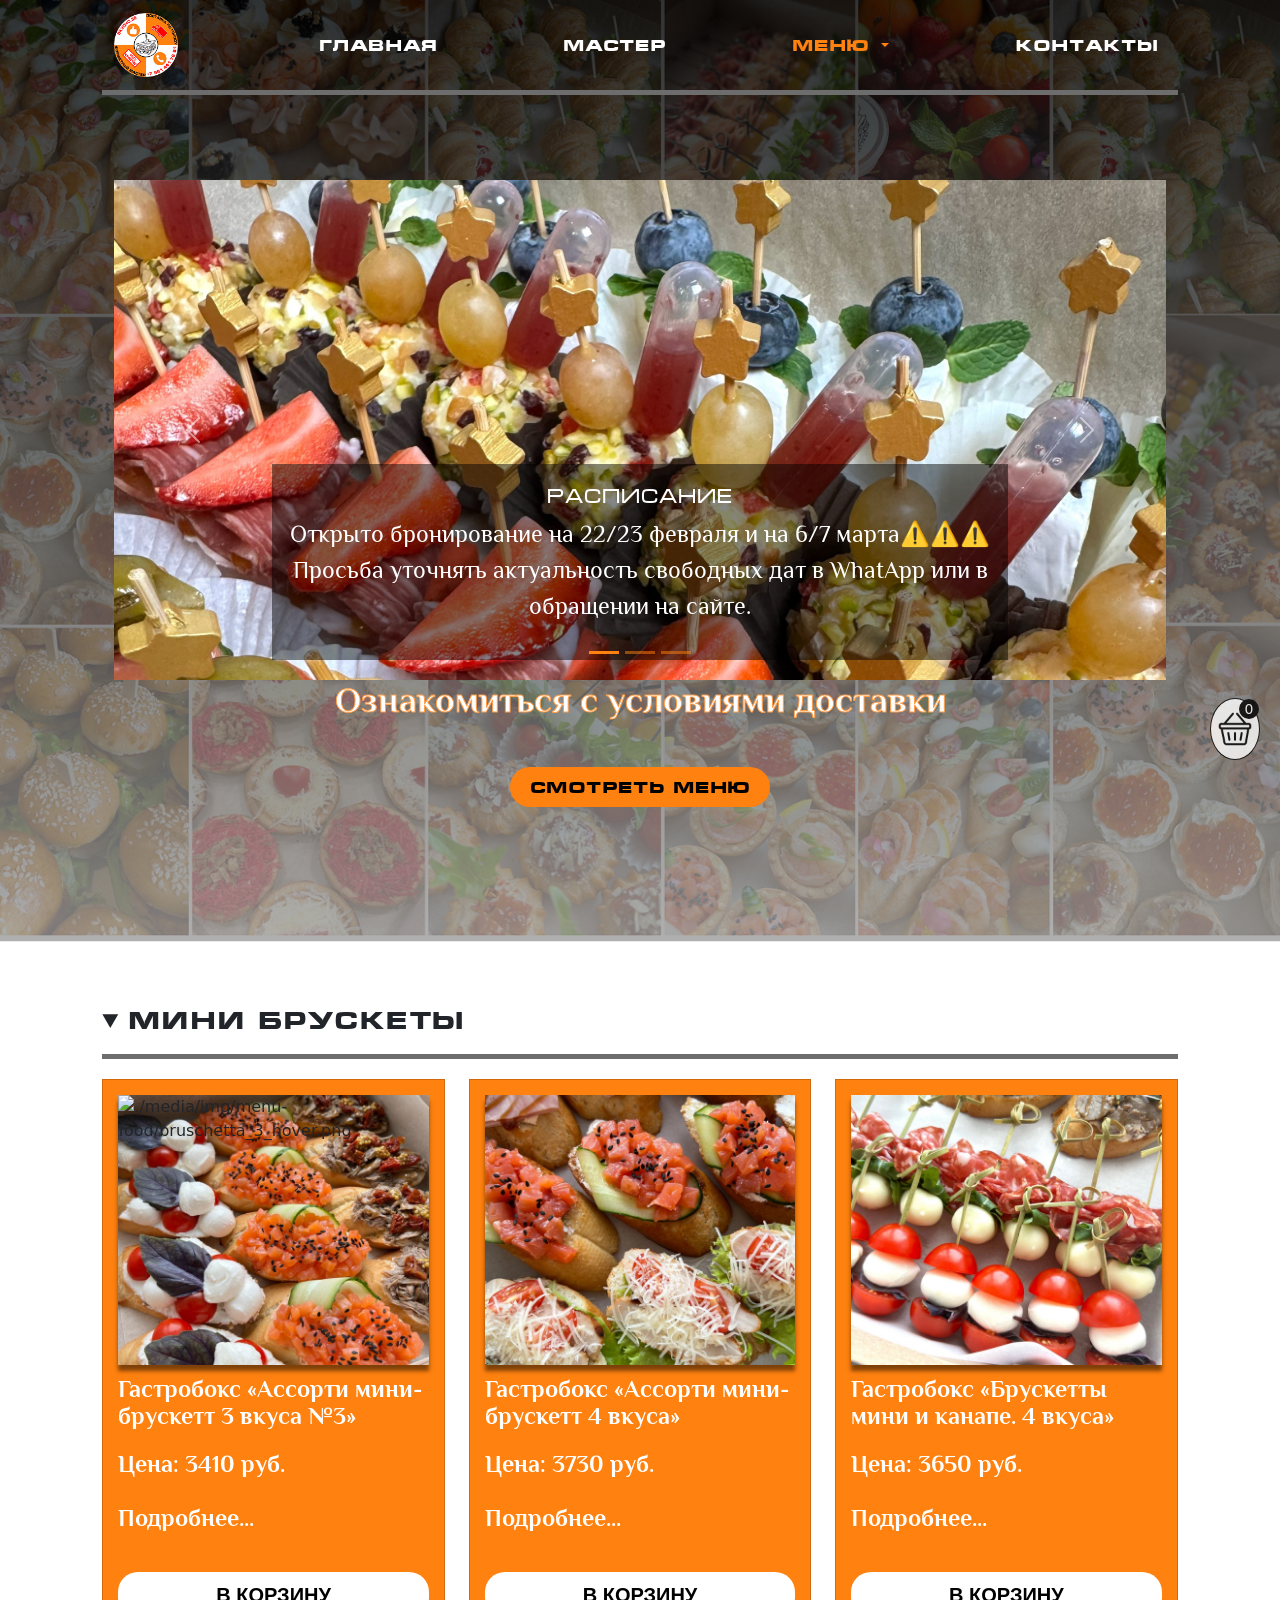
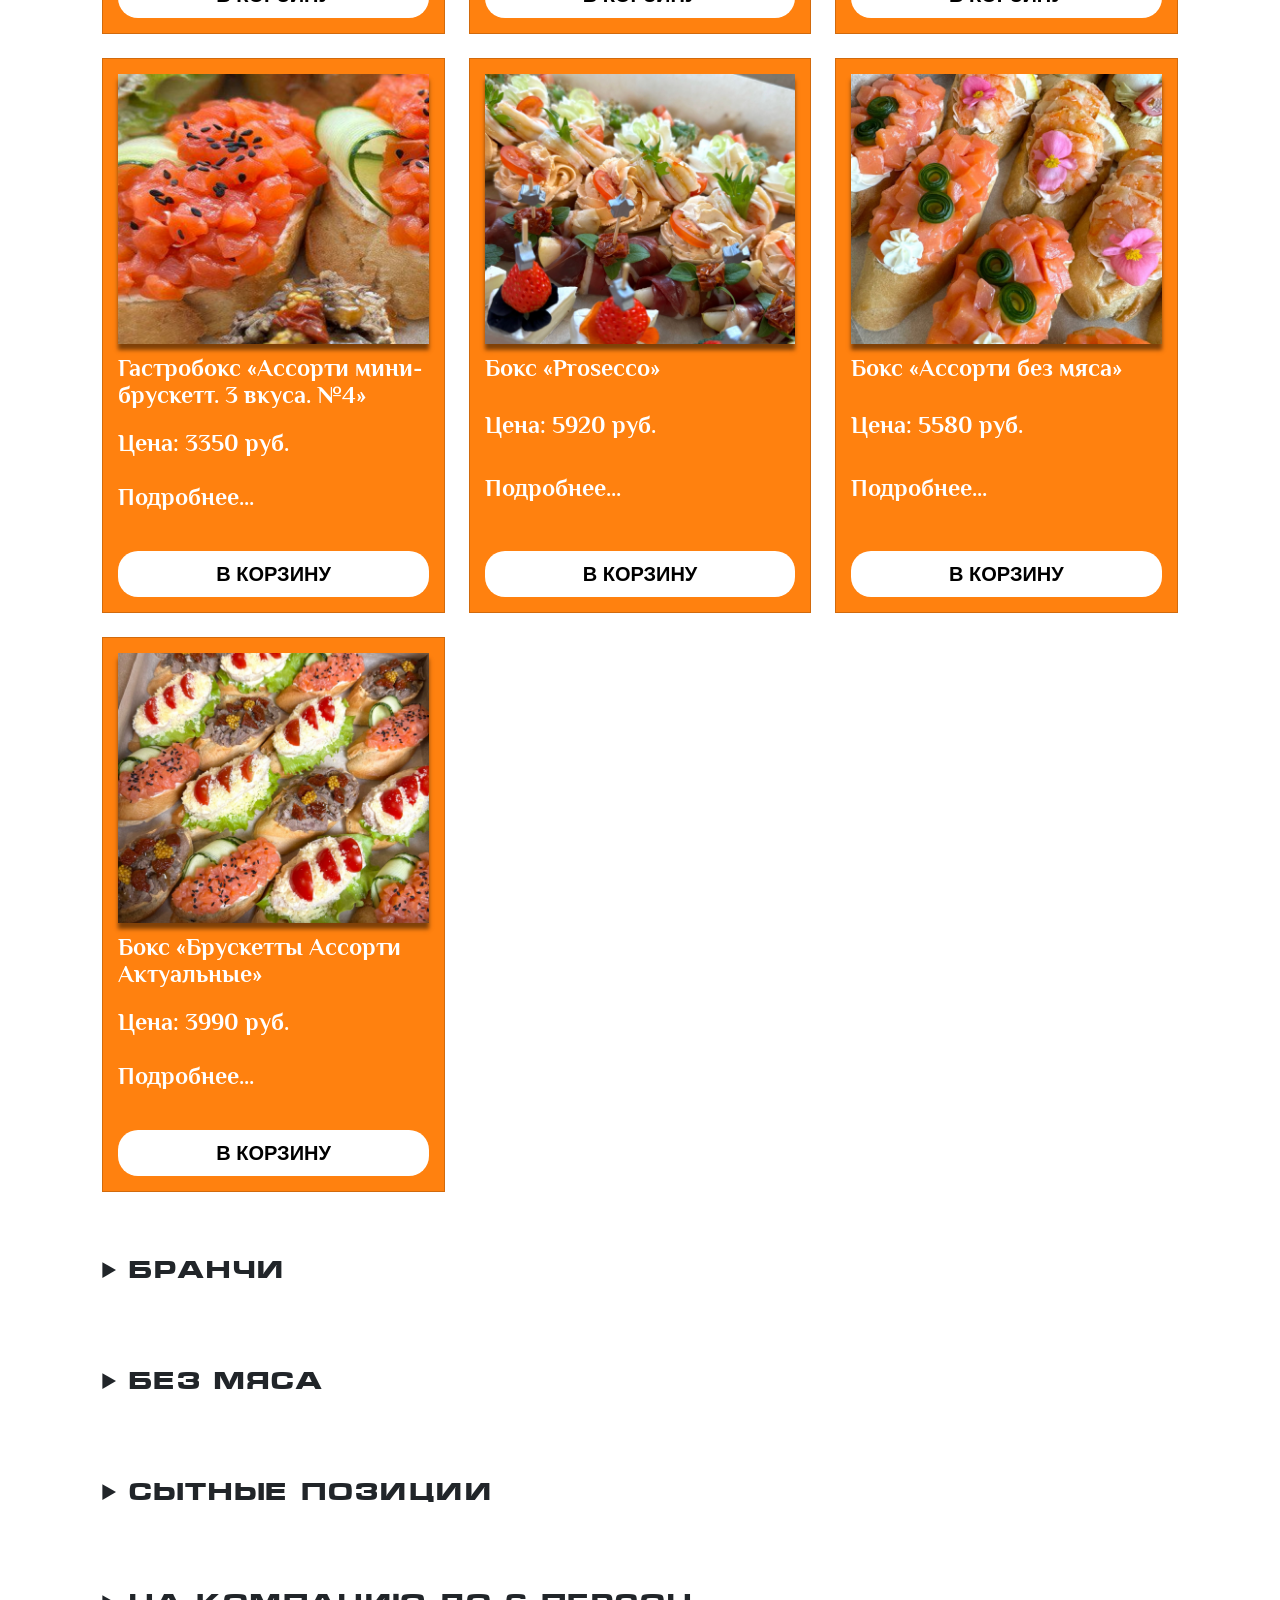
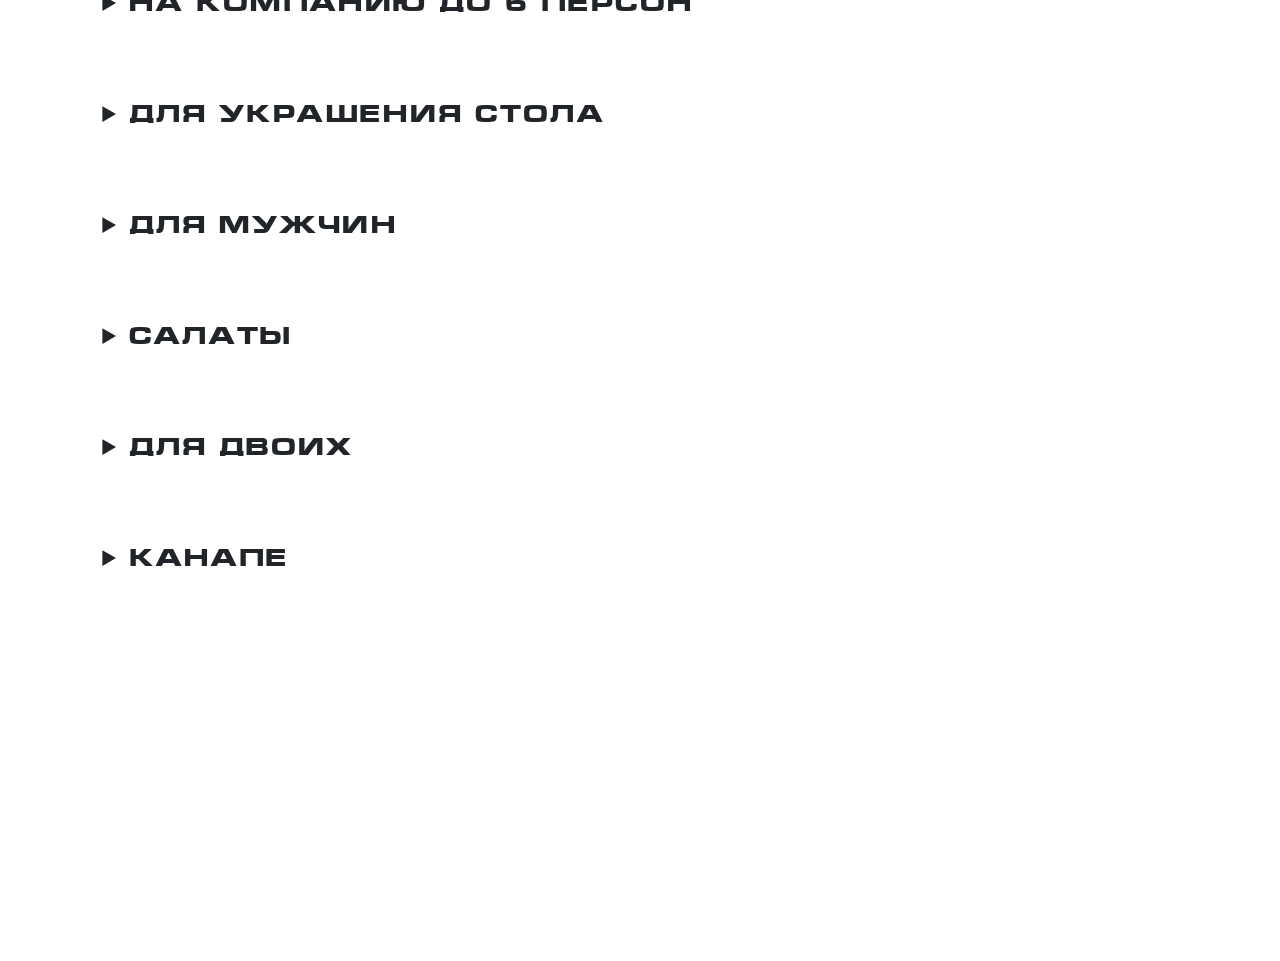
==== catalog.html @ c8fbb337 "first commit" ====
<!DOCTYPE html>
<html lang="en">
<head>
    <meta charset="UTF-8">
    <meta name="viewport" content="width=device-width, initial-scale=1.0">
    <title>Меню. Вкусно 35</title>
    <link rel="stylesheet" href="./assets/modal.css">
    <link rel="stylesheet" href="./assets/animate.css">
    <link href="https://cdn.jsdelivr.net/npm/bootstrap@5.3.3/dist/css/bootstrap.min.css" rel="stylesheet" integrity="sha384-QWTKZyjpPEjISv5WaRU9OFeRpok6YctnYmDr5pNlyT2bRjXh0JMhjY6hW+ALEwIH" crossorigin="anonymous">
    <link rel="stylesheet" href="./assets/styles.css">
    <link rel="shortcut icon" href="./media/img/logo2.png" type="image/x-icon">
</head>
<body>
  <div class="first_block">
    <header class="header fadeInDown wow" style="visibility: visible; animation-name: fadeInDown;">
      <div class="nav_bar">
        <nav class="navbar navbar-expand-lg nav_bar">
            <div class="container-fluid">
              <a class="navbar-brand logo" href="#"><img src="./media/img/logo.png" alt="Логотип Вкусно 35" srcset=""></a>
              <button class="navbar-toggler " type="button" data-bs-toggle="collapse" data-bs-target="#navbarNavDropdown" aria-controls="navbarNavDropdown" aria-expanded="false" aria-label="Toggle navigation">
                <span class="navbar-toggler-icon"></span>
              </button>
              <div class="collapse  navbar-collapse justify-content-end menu_show" id="navbarNavDropdown">
                <ul class="navbar-nav nav_gap">
                  <li class="nav-item">
                    <a class="nav-link" aria-current="page" href="./index.html">ГЛАВНАЯ</a>
                  </li>
                  <li class="nav-item">
                    <a class="nav-link" href="./index.html#master">МАСТЕР</a>
                  </li>
                  <li class="nav-item dropdown">
                    <a class="nav-link dropdown-toggle active_a" href="#" role="button" data-bs-toggle="dropdown" aria-expanded="false">
                      МЕНЮ
                    </a>
                    <ul class="dropdown-menu">
                      <li><a class="dropdown-item" href="#category-1">МИНИ-БРУСКЕТЫ</a></li>
                      <li><a class="dropdown-item" href="#category-5">НА КОМПАНИЮ ДО <br> 6 ПЕРСОН</a></li>
                      <li><a class="dropdown-item" href="#category-6">ДЛЯ УКРАШЕНИЯ <br> СТОЛА</a></li>
                      <li><a class="dropdown-item" href="#category-7">ДЛЯ МУЖЧИН</a></li>
                      <li><a class="dropdown-item" href="#category-8">САЛАТЫ</a></li>
                      <li><a class="dropdown-item" href="#category-9">ДЛЯ ДВОИХ</a></li>
                      <li><a class="dropdown-item" href="#category-1">КАНАПЕ</a></li>
                      <li><a class="dropdown-item" href="#category-4">СЫТНЫЕ ПОЗИЦИИ</a></li>
                      <li><a class="dropdown-item" href="#category-2">БРАНЧИ</a></li>
                      <li><a class="dropdown-item" href="#category-3">БЕЗ МЯСА</a></li>
                    </ul>
                  </li>
                  <li class="nav-item">
                    <a class="nav-link" href="#">КОНТАКТЫ</a>
                  </li>
                </ul>
              </div>
            </div>
          </nav>
        </div>
        <hr class="hr-menu" width="84%" style="color: #6D6D6D !important; height: 5px; background-color: #6D6D6D; opacity: 1; margin-bottom: 0;">
    </header>
    <button id="scrollToTopBtn"></button>
    <main class="first_con wow fadeInUp" style="visibility: visible; animation-name: fadeInUp;">
      <div class="main_content">
        <div class="slider container">
        <div id="carouselExampleCaptions" class="carousel slide">
            <div class="carousel-indicators">
              <button type="button" data-bs-target="#carouselExampleCaptions" data-bs-slide-to="0" class="active" aria-current="true" aria-label="Slide 1"></button>
              <button type="button" data-bs-target="#carouselExampleCaptions" data-bs-slide-to="1" aria-label="Slide 2"></button>
              <button type="button" data-bs-target="#carouselExampleCaptions" data-bs-slide-to="2" aria-label="Slide 3"></button>
            </div>
            
            <div class="carousel-inner">
              <div class="carousel-item active">
                <img src="./media/img/slider/slide1.jpg" class="d-flex aic w-100" alt="slide1">
                <div class="carousel-caption d-none d-md-block">
                  <h5>РАСПИСАНИЕ</h5>
                  <p>Открыто бронирование на 22/23 февраля и на 6/7 марта⚠️⚠️⚠️ <br>
                    Просьба уточнять актуальность свободных дат в WhatApp или в обращении на сайте.</p>
                </div>
              </div>
              <div class="carousel-item">
                <img src="./media/img/slider/slide2.jpg" class="d-flex aic w-100" alt="slide2">
                <div class="carousel-caption d-none d-md-block item_top">
                  <h5>Нас 1000 в группе ВКонтакте </h5>
                  <p>Спасибо, что вы со мной!🎉🎉🎉</p>
                </div>
              </div>
              <div class="carousel-item">
                <img src="./media/img/slider/slide3.jpg" class="d-flex aic w-100" alt="slide3">
                <div class="carousel-caption d-none d-md-block">
                  <h5>⚠️Акция⚠️</h5>
                  <p>Скидка на специальное предложение "Сет на 4-5 персон" всего за 4990₽
                    <br>
                    Просьба если есть вопросы уточнять в WhatApp или в обращении на сайте.
                  </p>
                </div>
              </div>
            </div>
            <button class="carousel-control-prev" type="button" data-bs-target="#carouselExampleCaptions" data-bs-slide="prev">
              <span class="carousel-control-prev-icon" aria-hidden="true"></span>
              <span class="visually-hidden">Previous</span>
            </button>
            <button class="carousel-control-next" type="button" data-bs-target="#carouselExampleCaptions" data-bs-slide="next">
              <span class="carousel-control-next-icon" aria-hidden="true"></span>
              <span class="visually-hidden">Next</span>
            </button>
          </div>
        </div>
        <a href="#" id="open-info-modal">Ознакомиться с условиями доставки</a>
        <a class="btn" href="#"><button>СМОТРЕТЬ МЕНЮ</button></a>
      </div>
    </main>
    
  </div>
  <main class="wow fadeInLeft" style="visibility: visible; animation-name: fadeInLeft;">
    <div class="products-container" id="products-container" ></div>
    <div class="cart" id="cart"></div>
  </main>
  <div class="footer wow fadeInDown" style="visibility: visible; animation-name: fadeInDown;" id="contacts">
    <footer class="footer-bs">
      <div class="row">
        
        <div class="col-md-4 footer-brand">
          <a class="navbar-brand logo_footer" href="#"><img src="./media/img/logo.png" alt="Логотип Вкусно 35" srcset=""></a>
          <p>Название организации: VKYSNO 35</p>
                <p>Адрес: ул. СЕВЕРНАЯ, д. 16а, <br>
                  г. Вологда, Россия</p>
                <p>Телефон: +7 (981) 441-78-81</p>
          <p>© 2025 VKYSNO 35. Все права защищены.</p>
        </div>
        
      <div class="col-md-4 footer-nav">
        <h4>Навигация</h4>
        <div class="col-md-6">
          <ul class="pages">
            <li><a href="./index.html">ГЛАВНАЯ</a></li>
            <li><a href="./index.html#master">МАСТЕР</a></li>
            <li><a href="#">МЕНЮ</a></li>
            <li><a href="#">КОНТАКТЫ</a></li>
          </ul>
        </div>
        <div class="col-md-6">
          <h4>Меню</h4>
          <ul class="list">
            <li><a class="" href="#category-1">МИНИ-БРУСКЕТЫ</a></li>
            <li><a class="" href="#category-5">НА КОМПАНИЮ ДО <br> 6 ПЕРСОН</a></li>
            <li><a class="" href="#category-6">ДЛЯ УКРАШЕНИЯ <br> СТОЛА</a></li>
            <li><a class="" href="#category-7">ДЛЯ МУЖЧИН</a></li>
            <li><a class="" href="#category-8">САЛАТЫ</a></li>
            <li><a class="" href="#category-9">ДЛЯ ДВОИХ</a></li>
            <li><a class="" href="#category-1">КАНАПЕ</a></li>
            <li><a class="" href="#category-4">СЫТНЫЕ ПОЗИЦИИ</a></li>
            <li><a class="" href="#category-2">БРАНЧИ</a></li>
            <li><a class="" href="#category-3">БЕЗ МЯСА</a></li>
          </ul>
        </div>
      </div>
        
      <div class="col-md-4 col-width-20 footer-social">
        <h4>Соц.сети</h4>
        <ul>
          <li><a href="https://vk.com/vkusno_35vologda"><img src="./media/img/icons/vk.svg" alt=""></a></li>
          <li><a href="https://t.me/vkusnova35"><img src="./media/img/icons/tg.png" alt=""></a></li>
          <li><a href="http://wa.me/79814417881"><img src="./media/img/icons/wa.png" alt=""></a></li>
        </ul>
        <h4>Мы на карте</h4>
          <div class="input-group">
            <iframe src="https://yandex.ru/map-widget/v1/?um=constructor%3Ae4d21f223abd759ea896654541b74f82399baac6ef9bda133e0e5730285a9927&amp;source=constructor" width="472" height="240" frameborder="0"></iframe>
          </div>
      </div>
      </div>
    </footer>
  </div>
  <div id="delivery-modal" class="modal-info-con">
    <div class="modal-info-content">
        <span class="close-info-modal">&times;</span>
        <h2>Условия доставки</h2>
        <p><ul>
          <li>Минимальный заказ 1 бокс.</li>
          <li>Предоплата. </li>
          <li>Бесплатная доставка по городу от 12000₽.</li>
          <li>Срочные и ранние заказы +10+30% к стоимости.</li>
        </ul></p>
    </div>
  </div>
  <div class="modal" id="modal"></div>
</body>
<script src="./assets/wow.min.js"></script>
<script>new WOW().init();</script>
<script src="./assets/menu-shadow.js"></script>
<script src="./assets/modalgenerator.js"></script>
<script src="./assets/scroolup.js"></script>
<script src="./assets/menugenerator.js"></script>
<script src="./assets/adaptive.js"></script>
<script>
  function assignSummaryIds() {
    const detailsElements = document.querySelectorAll("summary");
    detailsElements.forEach((summary, index) => {
        summary.id = `summary-${index + 1}`;
    });
  }
    document.addEventListener("DOMContentLoaded", function () {
      assignSummaryIds();
  });
</script>
<script src="./assets/modaldelivery.js"></script>
<script src="https://cdn.jsdelivr.net/npm/bootstrap@5.3.3/dist/js/bootstrap.bundle.min.js" integrity="sha384-YvpcrYf0tY3lHB60NNkmXc5s9fDVZLESaAA55NDzOxhy9GkcIdslK1eN7N6jIeHz" crossorigin="anonymous"></script>
</html>
---- assets/modal.css ----
.modal {
    display: none;
    position: fixed;
    top: 0;
    left: 0;
    width: 100%;
    height: 100%;
    background-color: rgba(255, 255, 255);
    justify-content: center;
    align-items: center;
    z-index: 9999;
}

.modal-content {
    background: white;
    width: 90%;
    max-width: 1000px;
    padding: 20px;
    position: relative;
    display: flex;
    flex-direction: row !important;
    align-items: flex-start;
    gap: 20px;
    overflow: hidden;
    border-radius: 10px;
}

.close {
    position: absolute;
    top: 15px;
    right: 20px;
    font-size: 32px;
    cursor: pointer;
    z-index: 10000;
    color: #FF810F;
    font-weight: bold;
}

.modal-logo {
    position: absolute;
    top: 15px;
    left: 20px;
    width: 50px;
}

.modal-gallery {
    flex: 1;
    display: flex;
    flex-direction: column;
    align-items: center;
}

.main-image-container {
    position: relative;
    width: 100%;
}

.main-image {
    width: 100%;
    height: auto;
    border-radius: 10px;
}

.prev-btn, .next-btn {
    position: absolute;
    top: 50%;
    transform: translateY(-50%);
    background: rgba(0, 0, 0, 0.5);
    color: white;
    border: none;
    padding: 10px;
    cursor: pointer;
    border-radius: 5px;
    font-size: 18px;
}

.prev-btn {
    left: 10px;
}

.next-btn {
    right: 10px;
}

.thumbnail-container {
    display: flex;
    margin-top: 10px;
    gap: 5px;
    justify-content: center;
}

.thumbnail-container img {
    width: 50px;
    height: 50px;
    cursor: pointer;
    border: 2px solid transparent;
    border-radius: 5px;
}

.thumbnail-container img.active_modal {
    border: 2px solid orange;
}

.modal-info {
    flex: 1;
    display: flex;
    flex-direction: column;
    justify-content: flex-start;
    gap: 15px;
}

.modal-price {
    font-weight: bold;
    font-size: 18px;
}

.quantity-control {
    display: flex;
    align-items: center;
    background: #ddd;
    padding: 5px 15px;
    border-radius: 20px;
    gap: 10px;
}

.quantity-control button {
    background: #FF810F;
    color: black;
    border: none;
    padding: 5px 10px;
    border-radius: 5px;
    cursor: pointer;
    font-weight: bold;
}

.quantity-control .quantity {
    font-size: 16px;
    font-weight: bold;
}
.modal-info .add-to-cart {
    font-family: 'Micra Bold';
    background: #FF810F;
    color: black;
    border-radius: 20px;
    border: none;
    padding: 10px 77px !important;
    cursor: pointer;
    transition: background-color 0.5s ease, border 0.5s ease;
    font-size: 16px;
    font-weight: bold;
}
.main-image-container button:hover{
    background-color: rgba(255, 255, 255, 0) !important;
}
.modal-info .add-to-cart:hover {
    background-color: white !important;
    border: black solid 1px !important;
}

.modal-description {
    font-size: 14px;
    line-height: 1.4;
    color: #333;
}
.quantity-control{
    border: solid black 1px !important;
}
#cart-container {
    position: fixed;
    bottom: 20px;
    right: 20px;
    background: rgba(255, 129, 15, 0.8);
    padding: 10px;
    border-radius: 50px;
    display: none;
    align-items: center;
    justify-content: center;
    cursor: pointer;
    transition: opacity 0.5s ease-in-out;
}

#cart-count {
    position: absolute;
    top: 0;
    right: 0;
    background: black;
    color: white;
    font-size: 14px;
    width: 20px;
    height: 20px;
    border-radius: 50%;
    text-align: center;
    line-height: 20px;
}

#cart-overlay {
    position: fixed;
    top: 0;
    left: 0;
    width: 100%;
    height: 100%;
    background: rgba(0, 0, 0, 0.6);
    display: none;
    justify-content: center;
    align-items: center;
}

#cart-popup {
    background: white;
    padding: 20px;
    border-radius: 10px;
    text-align: center;
    width: 300px;
}

#cart-items {
    max-height: 200px;
    overflow-y: auto;
}

.cart-item {
    display: flex;
    justify-content: space-between;
    margin-bottom: 10px;
}

#cart-close {
    cursor: pointer;
    font-size: 20px;
    color: red;
}

#cart-checkout {
    background: #FF810F;
    color: black;
    border-radius: 10px;
    padding: 10px;
    border: none;
    cursor: pointer;
}

#cart-checkout:hover {
    background: white;
    border: 1px solid black;
}
.modal-info h2{
    padding-right: 30px;
}
.modal-info-con {
    display: none;
    position: fixed;
    top: 0;
    left: 0;
    width: 100%;
    height: 100%;
    background: rgba(0, 0, 0, 0.5);
    justify-content: center;
    align-items: center;
}

.modal-info-content {
    background: white;
    padding: 30px;
    max-width: 800px;
    width: 100%;
    text-align: center;
    position: relative;
    z-index: 10000;
}
.modal-info-content h2{
    font-family: 'Philosopher';
    font-style: normal;
    font-weight: 700;
    font-size: 36px;
    line-height: 40px;
    text-align: left;
    color: #FF810F;
}
.modal-info-content ul{
    font-family: 'Philosopher';
    font-style: normal;
    font-weight: 700;
    font-size: 36px;
    line-height: 40px;
    text-align: left;
    color: #000000;
    padding-left: 80px;

}
.modal-info-content li{
    margin-bottom: 15px;
}
.close-info-modal {
    position: absolute;
    top: 10px;
    right: 15px;
    font-size: 32px;
    cursor: pointer;
    color: #FF810F;
}
.close:hover {
    color: #000;
}

@keyframes fadeInLeftCustom {
    from {
        opacity: 0;
        transform: translateX(-100px);
    }
    to {
        opacity: 1;
        transform: translateX(0);
    }
}

@keyframes fadeInRightCustom {
    from {
        opacity: 0;
        transform: translateX(100px);
    }
    to {
        opacity: 1;
        transform: translateX(0);
    }
}

.fadeInLeftCustom {
    animation: fadeInLeftCustom 1s ease forwards;
}

.fadeInRightCustom {
    animation: fadeInRightCustom 1s ease forwards;
}
@media screen and (max-width: 768px) {
    .modal-content {
        flex-direction: column !important;
        width: 95%;
    }
    .modal-info-content{
        max-width: 400px;
        font-size: 16px;
    }
    .modal{
        margin-top: 50px;
    }
    .main-image-container {
        position: relative;
        width: 45%;
    }
    .quantity-control{
        margin-top: 0 !important;
    }
    .modal-gallery {
        width: 100%;
    }

    .modal-info {
        width: 100%;
    }

    .btn {
        padding: 10px 40px;
        font-size: 14px;
    }
}
---- assets/styles.css ----
@import url('https://fonts.googleapis.com/css2?family=Philosopher:ital,wght@0,400;0,700;1,400;1,700&display=swap');
@font-face {
    font-family: 'Micra Normal';
    src: url('../media/fonts/Micra.eot');
    src: url('../media/fonts/Micra.eot?#iefix') format('embedded-opentype'),
    url('../media/fonts/Micra.woff') format('woff'),
    url('../media/fonts/Micra.ttf') format('truetype');
    font-weight: normal;
    font-style: normal;
    }
@font-face {
    font-family: 'Micra Bold';
    src: url('../media/fonts/Micra-Bold.eot');
    src: url('../media/fonts/Micra-Bold.eot?#iefix') format('embedded-opentype'),
    url('../media/fonts/Micra-Bold.woff') format('woff'),
    url('../media/fonts/Micra-Bold.ttf') format('truetype');
    font-weight: normal;
    font-style: normal;
    }
html{
    scroll-behavior: smooth;
}
.header .nav_bar{
    display: flex !important;
    flex-direction: row !important;
    gap: 15vw;
    justify-content: center;
    
    margin: 0 auto;
    width: 84vw;
    z-index: 10000;
}
.header{
    position: fixed;
    width: 100vw;
    z-index: 10000;
    margin: 0 auto;
    
}
.first_block{
    background-image: url('../media/img/bg.png');
    background-repeat: no-repeat;
    background-size: cover;
}
.header{
    display: flex;
    flex-direction: column;
    align-items: center;
}
.show{
    width: 220px;
}
body{
    
}
.header a{
    font-family: 'Micra Bold' !important;
    color: white;
}
.header a:hover, .header a:focus{
    color: #FF810F;
}
.header .active_a{
    color: #FF810F;
}
.dropdown-menu{
    position: absolute !important;
}
.dropdown-toggle{
    width: fit-content;
}
.navbar-toggler {
    background-color: white !important;
}
body{
    display: flex;
    flex-direction: column;
}
.header .active_a:hover{
    color: #ff9e49;
}
.first_con{
    margin-top: 180px;
}
.dropdown{
    position: relative;
}
.dropdown-menu{
    font-size: 12px;
}
.navbar-nav .nav-link.show{
    color: white;
}
.dropdown-menu{
    background-color: rgba(255, 255, 255); 
    
}
.dropdown-menu a{
    color: rgb(0, 0, 0);
}
.nav_gap{
    display: flex;
    gap: 110px;
}
.cart-items{
    overflow-y: scroll;
}
hr{
    margin: 0;
}
.main_content{
    display: flex;
    align-items: center;
    flex-direction: column;
    margin-top: 10vh;
}
.main_content p{
    font-size: 36px;
    color: white;
    width: 1320px;
    text-align: center;
    font-family: "Philosopher", serif;
}
.main_content a{
    font-family: 'Philosopher';
    font-style: normal;
    font-weight: 700;
    font-size: 36px;
    line-height: 40px;
    text-align: center;
    color: #FFFFFF;
    -webkit-text-stroke: 2px #ff9e49;
    text-stroke: 2px #ff9e49;
    text-decoration: none;
}
#cart-icon{
    position: fixed;
    bottom: 140px;
    width: 50px;
    right: 20px;
    background-color: white;
    opacity: .8;
    padding: 5px;
    border-radius: 50%;
    display: flex;
    border: black solid 1px;
    align-items: center;
    justify-content: center;
    z-index: 100000 !important;
}
#cart-icon img{
    width: 50px;
}
#cart-modal {
    display: none;
    position: fixed;
    top: 0;
    left: 0;
    width: 100%;
    height: 100%;
    background: rgba(0, 0, 0, 0.5);
    justify-content: center;
    align-items: center;
}
.cart-content {
    background: white;
    width: 400px;
    padding: 20px;
    text-align: center;
}

.cart-close {
    position: absolute;
    top: 15px;
    right: 20px;
    font-size: 28px;
    cursor: pointer;
}
.cart-item img{
    width: 80px;
}
.cart-item-info{
    margin-bottom: 20px;
}
.cart-footer input, .cart-footer textarea {
    width: 100%;
    margin-bottom: 10px;
    padding: 8px;
}
.cart-footer{
    margin-top: 20px;
}
#submit-order {
    width: 100%;
    background: #FF810F;
    color: white;
    padding: 10px;
    border: none;
    cursor: pointer;
}
.main_content a button, .con_text button, .menu_btn button, #submit-order{
    -webkit-text-stroke: 0;
    text-stroke: 0;
    font-family: 'Micra Bold';
    background: #FF810F;
    color: black;
    border-radius: 20px;
    border: none;
    padding: 10px 77px;
    transition: background-color 0.5s ease, border 0.5s ease;
}
.con_text button, .menu_btn button{
    padding: 10px 20px;
}
.con_head{
    margin-top: 50px;
}
.con_head h2{
    font-family: 'Micra Bold';
    font-size: 2rem;
    color: black;
}
.btn{
    padding: 0 !important;
    font-size: 1.8rem;
}
.dropdown-menu{
    position: absolute;
}
main{
    padding: 0 8%;
}
.main_content .btn{
    margin-top: 40px;
    margin-bottom: 15vh;
}
.con_info_master{
    display: flex;
    flex-direction: row;
    justify-content: space-between;
    flex-wrap: nowrap;
    gap: 60px;
    align-items: start;
    font-family: "Philosopher", serif;
}
.con_info_master p{
    font-size: 1.8rem;
}
.con_info_master img{
    box-shadow: 2px 4px 6px rgba(0, 0, 0, 0.5);
    object-fit: contain;
}
hr{
    color: #6D6D6D !important; height: 5px; background-color: #6D6D6D; opacity: 1; 
}
.hr-md{
    margin-bottom: 50px;
}
.feedback{
    display: flex;
    flex-direction: row;
    flex-wrap: wrap;
    gap: 25px;
    align-items: center;
    justify-content: center;
}
.cart-item{
    display: flex;
    flex-direction: column;
}
.cart-item-info{
    display: flex;
    flex-direction: row;
    align-items: center;
    justify-content: space-between; margin-top: 20px;
}
.client-block{
    display: flex;
    flex-direction: row;
    width: 780px;
    background-color: #FF810F;
    padding: 28px 30px;
    gap: 30px;
    align-items: center;
}
.food-img{
    width: 48%;
    box-shadow: 0px 6px 4px rgba(0, 0, 0, 0.5);

}.food-images{
    display: flex;
    flex-direction: row;
    gap: 20px;
}
.client-name{
    font-family: "Philosopher", serif;
    font-size: 28px;
    font-weight: bold;
}
.client-header{
    display: flex;
    flex-direction: row;
    align-items: center;
    gap: 10px;
}
.client-avatar-review{
    display: flex;
    flex-direction: column;
    gap: 10px;
    align-items: center;
}
.header {
    transition: background-color 0.3s ease-in-out;
}
    
.slide button:hover{
    background-color: #ffffff00 !important;
    border: none !important;
}
.carousel-item{
    height: 500px;
    object-fit: center;
}
.carousel-item h5{
    font-family: 'Micra Normal';
}
.aic{
    align-items: center;
}
.carousel-item p{
    font-size: 20px;
    width: 100% !important;
}
.carousel-caption{
    background-color: rgba(0, 0, 0, 0.479);
}
.logo img{
    width: 64px;
}
.header.menu-active {
    background-color: rgba(0, 0, 0, 0.5);
    backdrop-filter: blur(5px);
}
.footer{
    margin-top: 50px;
    background-color: #FF810F;
}
.logo_footer img{
    margin-bottom: 20px;
}
button:hover{
    background-color: white !important;
    border: black solid 1px !important;
}
#scrollToTopBtn {
    display: none;
    position: fixed;
    padding: 0;
    bottom: 5%;
    right: 50px;
    width: 60px;
    height: 60px;
    background-color: white;
    border: 1px solid black;
    border-radius: 50%;
    box-shadow: 0 4px 6px rgba(0, 0, 0, 0.1);
    cursor: pointer;
    outline: none;
    z-index: 10000;
    transition: transform 0.2s ease;
  }
  
  #scrollToTopBtn::before {
    content: "";
    display: block;
    width: 0;
    height: 0;
    border-left: 10px solid transparent;
    border-right: 10px solid transparent;
    border-bottom: 10px solid black;
    position: absolute;
    top: 50%;
    left: 50%;
    transform: translate(-50%, -50%);
  }
  
  #scrollToTopBtn:hover {
    transform: scale(1.1);
  }

.footer-bs {
	padding: 60px 40px;
	color: rgba(0, 0, 0);
	border-bottom-right-radius: 6px;
	border-top-left-radius: 0px;
	border-bottom-left-radius: 6px;
  width: 100%;
  max-width: 1620px;
  font-family: 'Micra Bold';
  margin: auto;
}
.footer-social ul{
    flex-direction: row !important; 
    display: flex;
}
.footer-bs a{
    text-decoration: none;
}
.footer-bs .footer-brand, .footer-bs .footer-nav, .footer-bs .footer-social, .footer-bs .footer-ns { padding:10px 25px; }
.footer-bs .footer-nav, .footer-bs .footer-social, .footer-bs .footer-ns { border-color: transparent; }
.footer-bs .footer-brand h2 { margin:0px 0px 10px; }
.footer-bs .footer-brand p { font-size:12px; color:rgb(0, 0, 0); }

.footer-bs .footer-nav ul.pages { list-style:none; padding:0px; }
.footer-bs .footer-nav ul.pages li { padding:5px 0px;}
.footer-bs .footer-nav ul.pages a { color:rgb(0, 0, 0); font-weight:bold; text-transform:uppercase; transition: color 0.3s ease;}
.footer-bs .footer-nav ul.pages a:hover { color:rgb(255, 255, 255); text-decoration:none; }
.footer-bs .footer-nav h4 {
	font-size: 18px;
	text-transform: uppercase;
	letter-spacing: 3px;
	margin-bottom:10px;
}

.footer-bs .footer-nav ul.list { list-style:none; padding:0px; }
.footer-bs .footer-nav ul.list li { padding:5px 0px;}
.footer-bs .footer-nav ul.list a { color:rgba(0, 0, 0); }
.footer-bs .footer-nav ul.list a:hover { color:rgb(255, 255, 255); text-decoration:none; transition: color 0.3s ease;}

.footer-bs .footer-social ul { list-style:none; padding:0px; }
.footer-bs .footer-social h4 {
	font-size: 18px;
	text-transform: uppercase;
	letter-spacing: 3px;
}
.footer-bs .footer-social li { padding:5px 4px;}
.footer-bs .footer-social a { color:rgba(0, 0, 0);}
.footer-bs .footer-social a:hover { color:rgb(255, 255, 255); text-decoration:none; transition: color 0.3s ease;}

.footer-bs .footer-ns h4 {
	font-size: 18px;
	text-transform: uppercase;
	letter-spacing: 3px;
	margin-bottom:10px;
}
.footer-bs .footer-ns p { font-size:12px; color:rgba(0, 0, 0); }
.main_content img{
    margin-bottom: 20px;
}
.item_top{
    top: 1.25rem !important;
    bottom: 23.25rem;
}
.carousel-indicators [data-bs-target]{
    background-color: #FF810F !important;
}
.card {
    width: 100%;
    height: 555px;
    background: #FF810F;
    position: relative;
    padding: 15px;
    display: flex;
    flex-direction: column;
    justify-content: space-between;
    align-items: center;
    border-radius: 0px;
    --bs-card-inner-border-radius: 0px;
}
.modal-info-content{
    font-family: 'Philosopher', sans-serif;
}
.hr-menu{
    margin-bottom: 20px;
}
.card .quantity-control{
    margin-top: 10px !important;
}
.card-img-wrapper {
    width: 100%;
    height: 30vh;
    position: relative;
    overflow: hidden;
    border-radius: 0px !important;
    box-shadow: 0px 6px 4px rgba(0, 0, 0, 0.5);
}
summary{
    margin-top: 60px;
    font-family: 'Micra Bold';
    margin-bottom: 15px;
    font-size: 24px;
}
.card-img-top {
    width: 100%;
    height: 100%;
    object-fit: cover;
    transition: opacity 0.3s ease-in-out;
}

.hover-img:hover{
    opacity: 0;
}

.hover-img {
    position: absolute;
    top: 0;
    left: 0;
    width: 100%;
    height: 100%;
    object-fit: cover;
}
.cart-content{
    z-index: 100;
}
.card-body {
    width: 100%;
    /* margin-top: 20px; */
    text-align: start;
    color: #FFFFFF;
    padding: 0;
    justify-content: space-between;
    flex-direction: column;
    display: flex;
}

.card-title {
    font-family: 'Philosopher', sans-serif;
    font-weight: 700;
    font-size: 24px;
    line-height: 27px;
    margin: 10px 0;
}

.card-price {
    font-family: 'Philosopher', sans-serif;
    font-weight: 700;
    font-size: 24px;
    line-height: 27px;
}

.toggle-description {
    font-family: 'Philosopher', sans-serif;
    font-weight: 700;
    font-size: 24px;
    line-height: 27px;
    color: #FFFFFF;
    cursor: pointer;
    text-decoration: none;
}

.short-description {
    font-size: 18px;
    color: #FFFFFF;
    display: none;
}

.btn-container {
    display: flex;
    justify-content: center;
    align-items: center;
    width: 100%;
    position: relative;
}

.card-body .btn, .quantity-control {
    display: flex;
    justify-content: center;
    align-items: center;
    padding: 8px 18px !important;
    background: #FFFFFF !important;
    border-radius: 20px;
    font-family: 'Micra', sans-serif;
    font-weight: 700;
    font-size: 26px;
    color: #000000;
    text-transform: uppercase;
    cursor: pointer;
    border: none;
    transition: 0.3s;
    margin-top: 30px;
    width: 100%;
}
.quantity-control{
    padding: 0 !important;
}
.quantity-control hr {
    width: 2px;
    height: 48px;
    background-color: black;
    border: none;
    margin: 0 5px;
}

.card-body .btn:hover {
    background: #ddd;
}


.category {
    margin-bottom: 20px;
}

.short-description {
    font-size: 18px;
    margin-top: 10px;
    font-family: 'Philosopher', sans-serif;
    color: #ffffff;
}

.cart {
    position: fixed;
    top: 100px;
    right: 10px;
    background: #FF810F;
    color: white;
    padding: 15px;
    display: none;
    border-radius: 5px;
}

.cart-item {
    display: flex;
    justify-content: space-between;
    margin-bottom: 5px;
}


.cart-remove {
    background: red;
    color: white;
    border: none;
    padding: 5px;
    cursor: pointer;
}
.quantity-control {
    display: flex;
    align-items: center;
    justify-content: space-between;
    text-align: center;
    background: #ddd;
    padding: 5px 15px;
    border-radius: 20px;
    width: 100%;
}

.quantity-control button {
    background: none;
    border: none;
    font-size: 20px;
    cursor: pointer;
}

.quantity-control .quantity {
    font-size: 18px;
    font-weight: bold;
}
.btn-decrease{
    margin-left: 50px;
}
.btn-increase{
    margin-right: 50px;
}

.toggle-description:hover {
    text-decoration: underline;
}
@media (min-width: 768px) {
	.footer-bs .footer-nav, .footer-bs .footer-social, .footer-bs .footer-ns { border-left:solid 1px rgba(255,255,255,0.10); }
}
@media (max-width: 768px){
    .col-width-20{
        width: 100% !important;
    }
    iframe{
        width: 440vw;
    }
    .input-group{
        object-fit: contain;
    }
    .card-body .btn{
        font-size: 20px !important;
    }
}
@media (max-width: 1900px){
    .client-block{
        display: flex;
        flex-direction: row;
        width: 680px;
        background-color: #FF810F;
        padding: 28px 30px;
        gap: 30px;
        height: 340px;
        align-items: center;
    }
    .review-img{
        width: 120px;
    }
}
@media (max-width: 1650px){
    .feedback{
        flex-direction: column;
    }
}
@media (max-width: 1500px){
    .client-block{
        display: flex;
        flex-direction: row;
        width: 530px;
        height: 300px;
        background-color: #FF810F;
        padding: 28px 30px;
        gap: 30px;
        align-items: center;
    }
    .review-img{
        width: 120px;
    }
    .feedback{
        flex-direction: row;
    }
    .card-body .btn{
        font-size: 20px;
    }
}
@media (max-width: 1200px)  {
    .nav_gap{
        gap: 10px;
    }
    .main_content p{
        font-size: 24px;
    }
    .main_content a{
        font-size: 24px;
    }
    .con_head h2{
        font-size: calc(1rem + .2vw);
    }
     
}
@media (max-width: 1350px){
    .main_content p{
        width: 85%;
        font-size: 24px;
    }
    .client-block{
        height: 340px;
    }
}

@media (max-width: 1300px){
    .con_text p{
        font-size: 16px;
    }
    .col-width-20{
        width: 20%;
    }
    .con_text{
        width: 65%;
    }
    .con_info_master img{
        width: 30%;
    }
    .main_content a button{
        font-size: 1rem;
        padding: 0px 20px;
    }
    .con_text button, .feedback button{
        font-size: .8rem;
        padding: 10px 20px;
    }
    .main_content p{
        font-size: 1.5rem;
        width: 650px;
    }
    .con_info_master{
        flex-wrap: wrap;
        gap: 20px;
    }
    .main_content a{
        -webkit-text-stroke: 1px #ff9e49;
        text-stroke: 1px #ff9e49;
    }
    .feedback{
        flex-direction: column;
    }
    
}
@media (max-width: 1100px){
    .con_info_master img{
        width: 20%;
    }
    .con_text{
        width: 75%;
    }
    .con_text p{
        font-size: 12px;
    }
    .con_head hr{
        margin-bottom: 30px;
    }
}
@media (max-width: 991px)  {
    .menu_show{
        background-color: rgba(0, 0, 0, 0.479);
        padding: 20px;
        border-radius: 20px;
    }
    .dropdown-menu{
        position: static !important;
    }
    .main_content p{
        width: 85%;
        font-size: 18px;
    }
    .main_content img{
        width: 40%;
    }
    .hr-menu{
        display: none;
    }
    iframe{
        width: 220%;
    }
    .footer-nav a{
        font-size: 12px !important;
    }
    .card-body .btn{
        font-size: calc(17px - .5vw);
    }
    .dropdown-toggle{
        width: 100%;
    }
    
}
@media (max-width: 778px){
    .client-block{
        display: flex;
        flex-direction: row;
        width: 80vw;
        background-color: #FF810F;
        padding: 10px 15px;
        gap: 15px;
        align-items: center;
    }
    .client-name{
        font-size: 20px;
    }
    .review-img{
        width: 120px;
    }
    
}    
@media (max-width: 600px)  {
    .carousel-item{
        height: 400px;
    }
    .main_content .btn{
        margin-top: 0;
    }
    .first_con{
        margin-top: 120px;
    }
    .main_content{
        margin-top: 2vh;
    }
    .avatar{
        width: 32px;
    }
    .review-img{
        width: 22vw;
    }
    .food-img{
        width: 22vw;
    }
    .client-name{
        font-size: 14px;
    }
    .con_info_master{
        justify-content: center;
    }
    .client-block{
        height: 25vh;
        justify-content: center;
    }
}
@media (max-width: 450px){
    .carousel-item{
        height: 300px;
    }
}
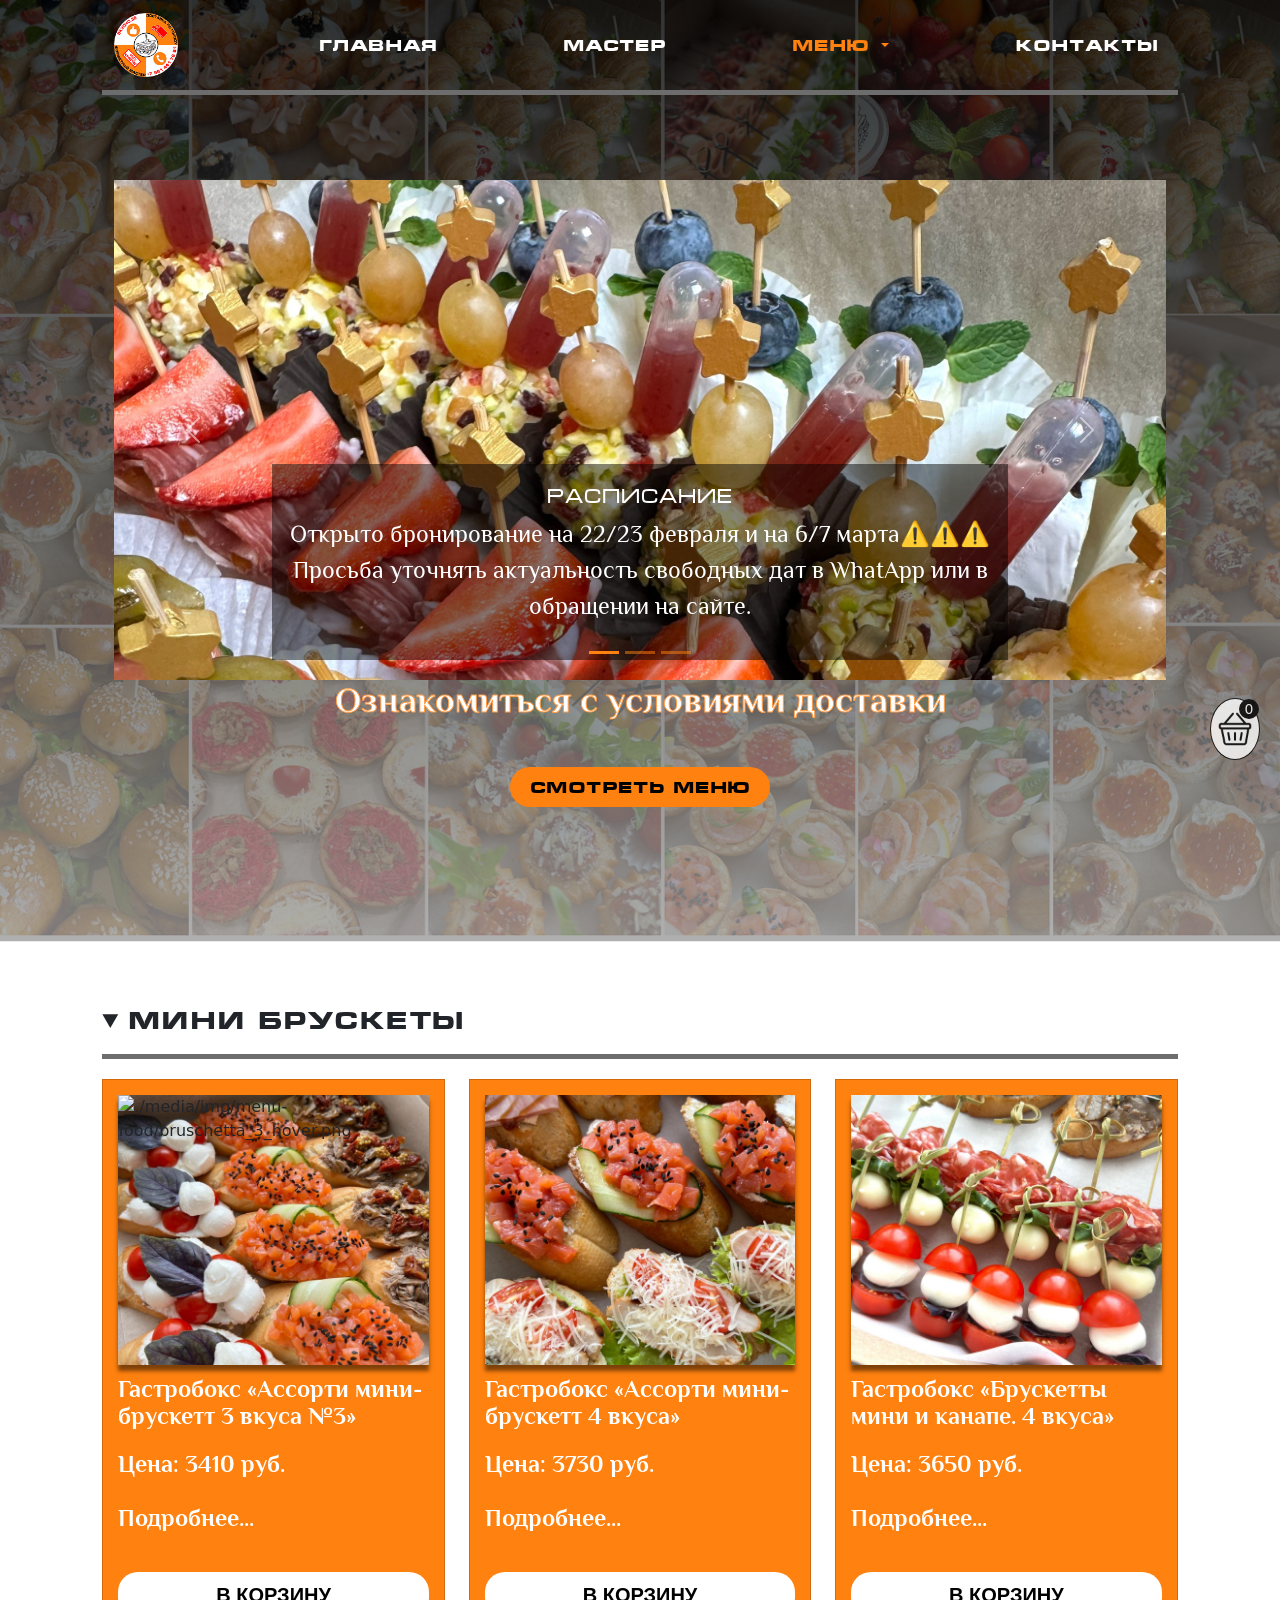
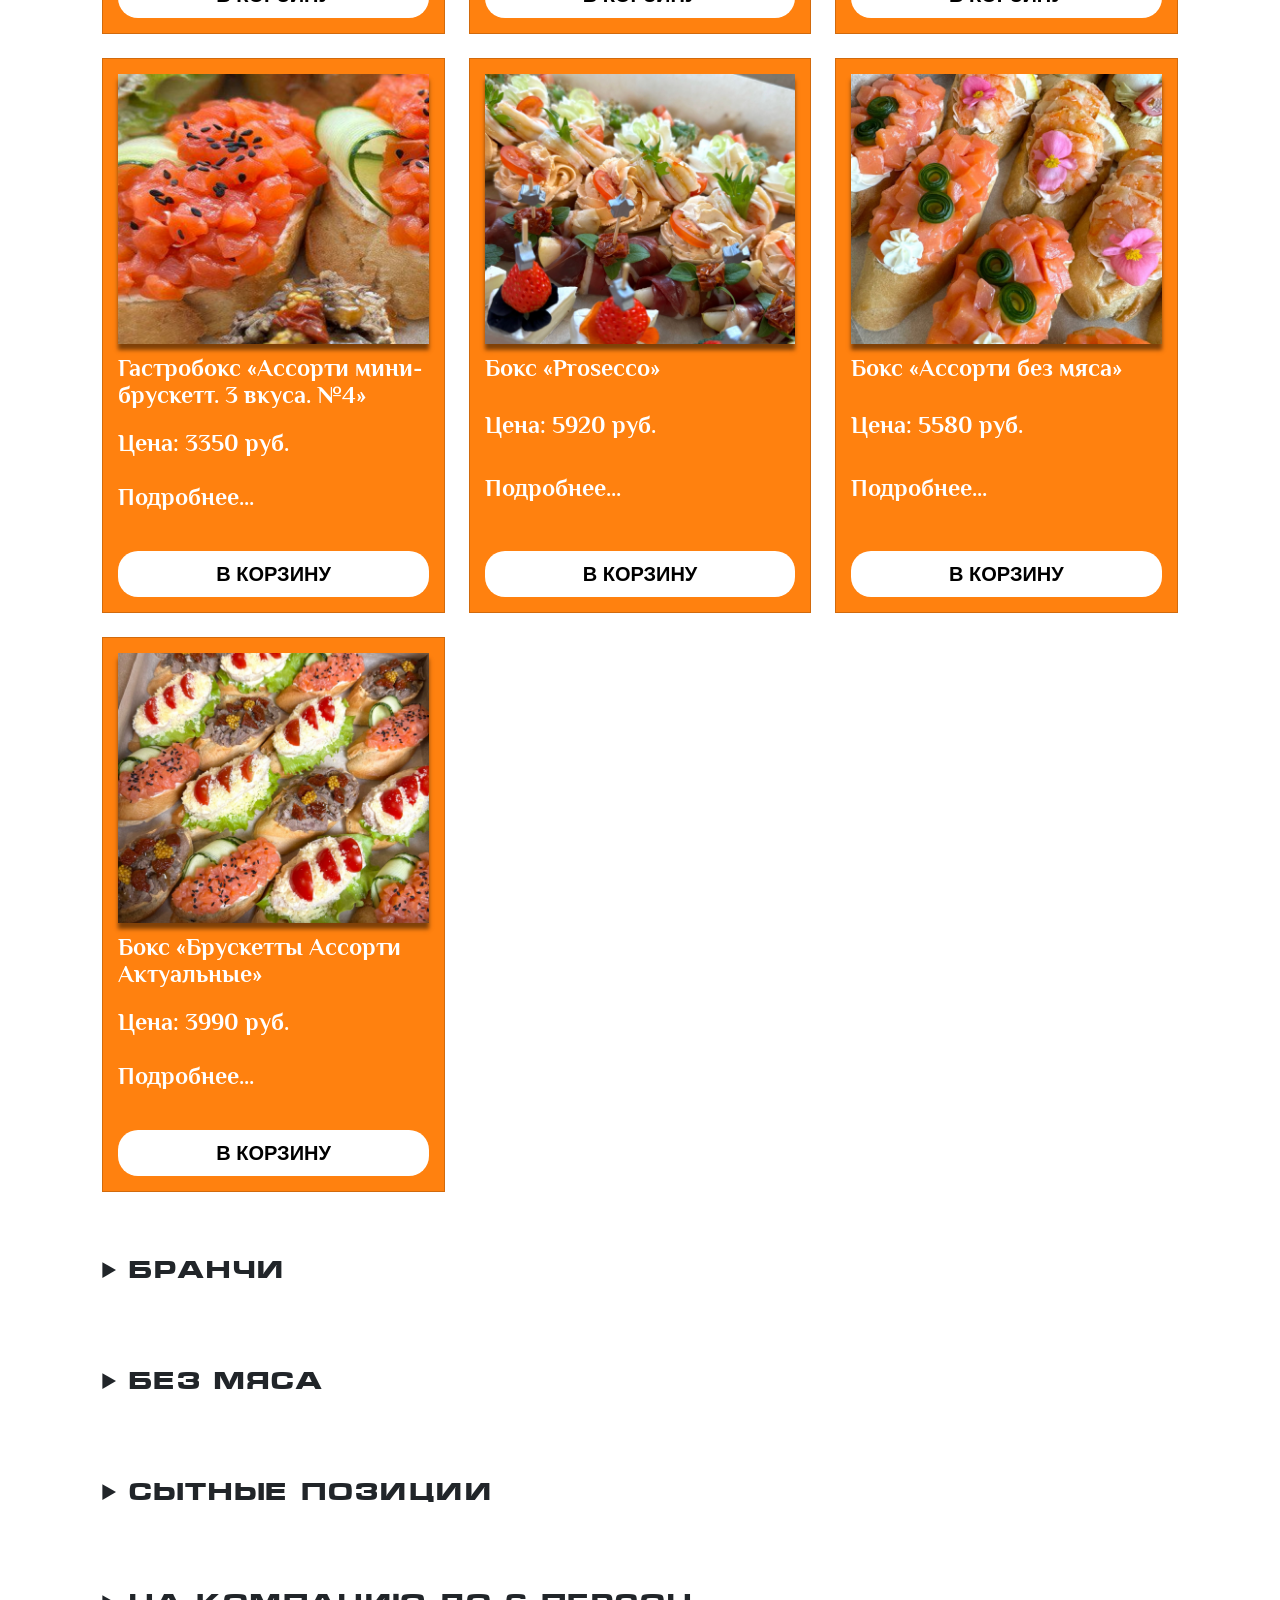
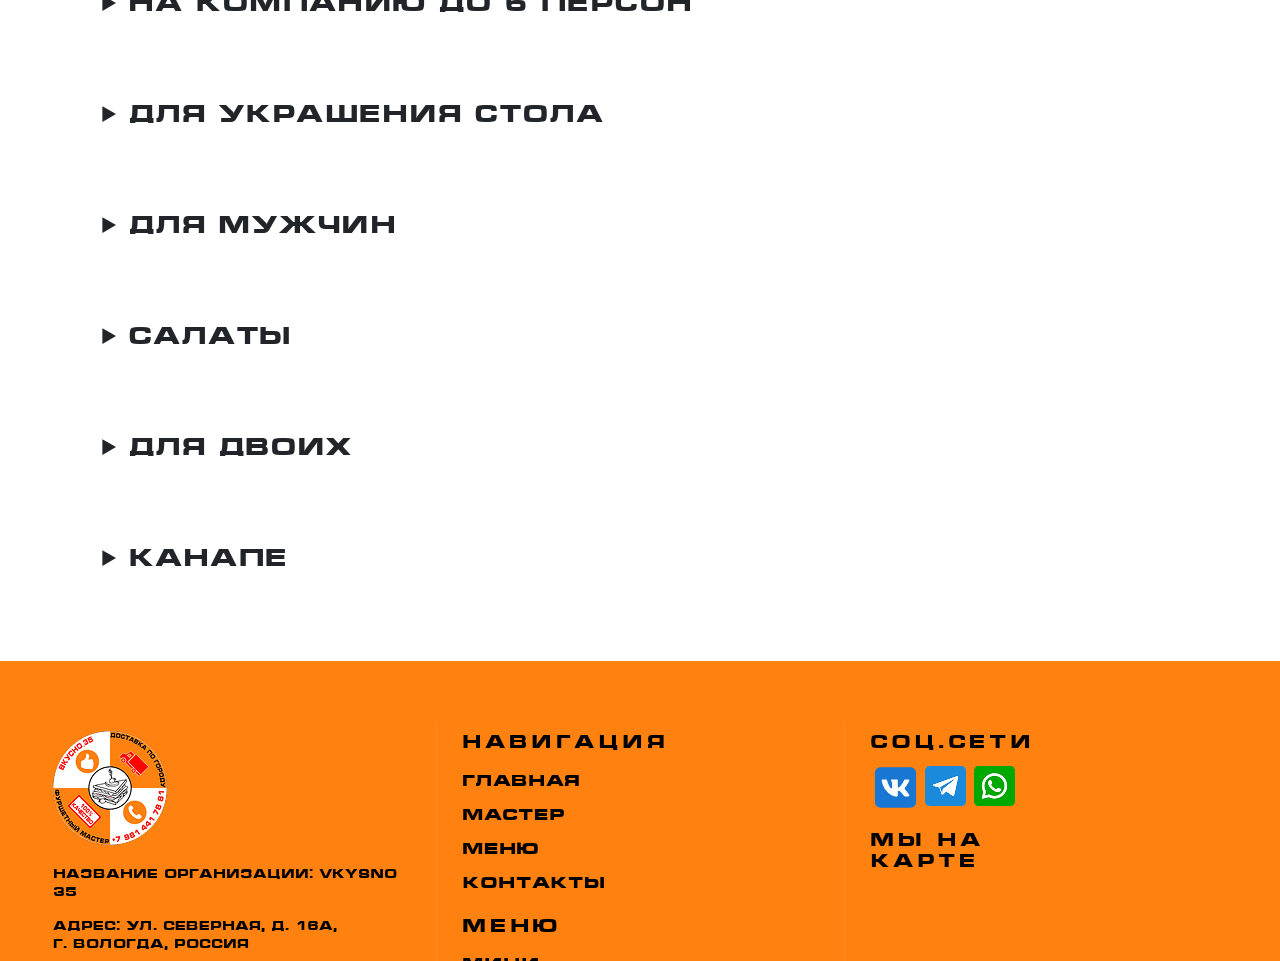
==== commit 965cc586: "kursa4" ====
--- a/catalog.html
+++ b/catalog.html
@@ -104,7 +104,7 @@
           </div>
         </div>
         <a href="#" id="open-info-modal">Ознакомиться с условиями доставки</a>
-        <a class="btn" href="#"><button>СМОТРЕТЬ МЕНЮ</button></a>
+        <a class="btn" href="#category-1"><button>СМОТРЕТЬ МЕНЮ</button></a>
       </div>
     </main>
     
@@ -168,8 +168,8 @@
       </div>
     </footer>
   </div>
-  <div id="delivery-modal" class="modal-info-con">
-    <div class="modal-info-content">
+  <div id="delivery-modal" class="modal-info-con " style="z-index: 10000;">
+    <div class="modal-info-content fadeInLeftCustom">
         <span class="close-info-modal">&times;</span>
         <h2>Условия доставки</h2>
         <p><ul>
--- a/assets/styles.css
+++ b/assets/styles.css
@@ -208,6 +208,9 @@
     border: none;
     padding: 10px 77px;
     transition: background-color 0.5s ease, border 0.5s ease;
+}
+button{
+    font-family: 'Micra Bold'; 
 }
 .con_text button, .menu_btn button{
     padding: 10px 20px;
@@ -453,6 +456,7 @@
 }
 .carousel-indicators [data-bs-target]{
     background-color: #FF810F !important;
+    z-index: 999 !important;
 }
 .card {
     width: 100%;
